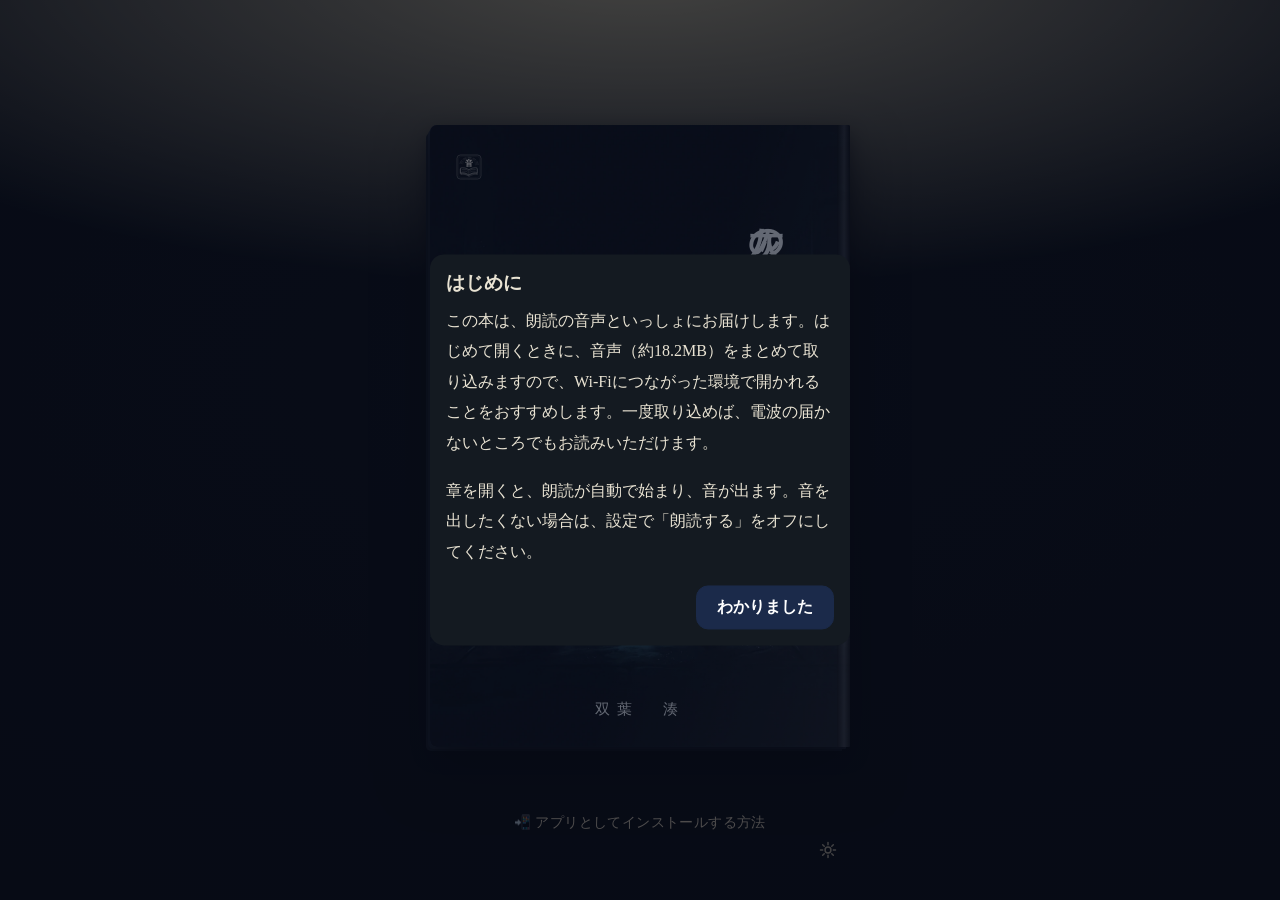
==== index.html @ 76cc3510 "Engine 1.1.64 (app v1.13.75): rotation button fix confirmed on device Co-Authored-By: Claude Sonnet " ====
<!doctype html>
<html lang="ja">
  <head>
    <meta charset="UTF-8" />
    
    <meta name="viewport" content="width=device-width, initial-scale=1, viewport-fit=cover" />
    <meta name="theme-color" content="#17130e" />
    <meta name="app-id" content="stb-order-0007" />
    
    <meta name="description" content="サウンド単行本：朗読つき電子書籍『灰の深淵』（著・双葉 湊）" />
    <meta name="mobile-web-app-capable" content="yes" />
    <meta name="apple-mobile-web-app-capable" content="yes" />
    
    <meta name="apple-mobile-web-app-status-bar-style" content="black" />
    <meta name="apple-mobile-web-app-title" content="灰の深淵" />
    <link rel="icon" type="image/png" href="icons/icon-192.png" />
    <link rel="apple-touch-icon" href="icons/apple-touch-icon.png" />
    <title>灰の深淵 — 双葉 湊</title>
    <script type="module" crossorigin src="./assets/index-9LIZ8XGa.js"></script>
    <link rel="stylesheet" crossorigin href="./assets/index-kbH-_b36.css">
  <link rel="manifest" href="./manifest.webmanifest"></head>
  <body>
    
    <section id="coverView" class="view view-cover">
      
      <div class="cover-gap cover-gap-top" aria-hidden="true"></div>
      <div class="cover-tap" id="coverTap" role="button" tabindex="0" aria-label="本を開く">
        <span class="book-cover">
          
          <img src="book/cover-art.webp" alt="灰の深淵 — 双葉 湊" class="cover-img" />
          <img src="icons/logo-line-white.svg" alt="" class="cover-logo" aria-hidden="true" />
          <span class="cover-vtitle" aria-hidden="true"><span class="vt-line">灰の深淵</span></span>
          <span class="cover-author" aria-hidden="true">双葉　湊</span>
        </span>
      </div>

      
      <div class="cover-below">
        
        <div class="cover-install" id="coverInstallEntry">
          <button id="cover-install-open" type="button" class="cover-install-open">📲 アプリとしてインストールする方法</button>
        </div>
        
        <footer class="cover-foot">
          <button id="coverSettingsBtn" type="button" class="cover-settings-btn" aria-label="設定"><svg viewBox="0 0 24 24" fill="none" stroke="currentColor" stroke-width="1.6" stroke-linecap="round" stroke-linejoin="round" aria-hidden="true"><circle cx="12" cy="12" r="3.2" /><path d="M12 3.8v2.4M12 17.8v2.4M3.8 12h2.4M17.8 12h2.4M6.2 6.2l1.7 1.7M17.8 6.2l-1.7 1.7M6.2 17.8l1.7-1.7M17.8 17.8l-1.7-1.7" /></svg></button>
        </footer>
      </div>
    </section>

    
    <section id="titleView" class="view view-title" hidden>
      <div class="title-sheet">
        <div class="title-text">
          <h1 class="title-name"><span class="vt-line">灰の深淵</span></h1>
          <p class="title-author">双葉 湊</p>
        </div>
        
        <div class="sheet-footer">
          <button id="titlePlayBtn" type="button" class="page-icon-btn" aria-label="再生"><svg viewBox="0 0 24 24" fill="none" stroke="currentColor" stroke-width="1.6" stroke-linecap="round" stroke-linejoin="round" aria-hidden="true"><path d="M4 9.8v4.4c0 .3.2.5.5.5H7l4.5 3.8c.3.3.9.1.9-.3V5.7c0-.4-.6-.6-.9-.3L7 9.3H4.5c-.3 0-.5.2-.5.5z" /><path d="M15.3 9.4a3.8 3.8 0 0 1 0 5.2" /><path d="M17.8 6.9a7.2 7.2 0 0 1 0 10.2" /></svg></button>
          <button id="titleMenuBtn" type="button" class="page-icon-btn" aria-label="設定"><svg viewBox="0 0 24 24" fill="none" stroke="currentColor" stroke-width="1.6" stroke-linecap="round" stroke-linejoin="round" aria-hidden="true"><circle cx="12" cy="12" r="3.2" /><path d="M12 3.8v2.4M12 17.8v2.4M3.8 12h2.4M17.8 12h2.4M6.2 6.2l1.7 1.7M17.8 6.2l-1.7 1.7M6.2 17.8l1.7-1.7M17.8 17.8l-1.7-1.7" /></svg></button>
        </div>
      </div>
    </section>

    
    <section id="gateView" class="view view-gate" hidden>
      <div class="gate-sheet">
        <div class="gate-text">
          <p id="gateNum" class="gate-num"></p>
          
          <h2 class="gate-title"><span id="gateTitle"></span><span id="gateNarrator" class="gate-narrator"></span></h2>
        </div>
        
        <div class="sheet-footer">
          <button id="gatePlayBtn" type="button" class="page-icon-btn" aria-label="再生"><svg viewBox="0 0 24 24" fill="none" stroke="currentColor" stroke-width="1.6" stroke-linecap="round" stroke-linejoin="round" aria-hidden="true"><path d="M4 9.8v4.4c0 .3.2.5.5.5H7l4.5 3.8c.3.3.9.1.9-.3V5.7c0-.4-.6-.6-.9-.3L7 9.3H4.5c-.3 0-.5.2-.5.5z" /><path d="M15.3 9.4a3.8 3.8 0 0 1 0 5.2" /><path d="M17.8 6.9a7.2 7.2 0 0 1 0 10.2" /></svg></button>
          <button id="gateMenuBtn" type="button" class="page-icon-btn" aria-label="設定"><svg viewBox="0 0 24 24" fill="none" stroke="currentColor" stroke-width="1.6" stroke-linecap="round" stroke-linejoin="round" aria-hidden="true"><circle cx="12" cy="12" r="3.2" /><path d="M12 3.8v2.4M12 17.8v2.4M3.8 12h2.4M17.8 12h2.4M6.2 6.2l1.7 1.7M17.8 6.2l-1.7 1.7M6.2 17.8l1.7-1.7M17.8 17.8l-1.7-1.7" /></svg></button>
        </div>
      </div>
    </section>

    
    <section id="tocView" class="view view-toc" hidden>
      <div class="toc-sheet">
        <div class="toc-inner">
          <h2 id="tocHeading" class="toc-heading">目次</h2>
          <ul id="tocList" class="toc-list"></ul>
        </div>
        
        <p id="tocHint" class="toc-hint">タップでその章へ</p>
        
        <div class="sheet-footer">
          <button id="tocPlayBtn" type="button" class="page-icon-btn" aria-label="再生"><svg viewBox="0 0 24 24" fill="none" stroke="currentColor" stroke-width="1.6" stroke-linecap="round" stroke-linejoin="round" aria-hidden="true"><path d="M4 9.8v4.4c0 .3.2.5.5.5H7l4.5 3.8c.3.3.9.1.9-.3V5.7c0-.4-.6-.6-.9-.3L7 9.3H4.5c-.3 0-.5.2-.5.5z" /><path d="M15.3 9.4a3.8 3.8 0 0 1 0 5.2" /><path d="M17.8 6.9a7.2 7.2 0 0 1 0 10.2" /></svg></button>
          <button id="tocMenuBtn" type="button" class="page-icon-btn" aria-label="設定"><svg viewBox="0 0 24 24" fill="none" stroke="currentColor" stroke-width="1.6" stroke-linecap="round" stroke-linejoin="round" aria-hidden="true"><circle cx="12" cy="12" r="3.2" /><path d="M12 3.8v2.4M12 17.8v2.4M3.8 12h2.4M17.8 12h2.4M6.2 6.2l1.7 1.7M17.8 6.2l-1.7 1.7M6.2 17.8l1.7-1.7M17.8 17.8l-1.7-1.7" /></svg></button>
        </div>
        
        <span id="tocPager" class="folio" hidden></span>
      </div>
    </section>

    
    
    <section id="readerView" class="view view-reader" hidden>
      <div id="pageWrap" class="page-wrap">
        <div id="pageEl" class="page">
          
          <div id="pageAnim" class="page-anim" aria-hidden="true"></div>
          
          <div class="page-head"><span id="readerChapterLabel" class="page-head-title"></span></div>
          <article id="pageContent" class="page-content" aria-label="本文"></article>
          
          <div class="page-footer">
            
            <button id="playPauseBtn" type="button" class="page-icon-btn" aria-label="再生"><svg viewBox="0 0 24 24" fill="none" stroke="currentColor" stroke-width="1.6" stroke-linecap="round" stroke-linejoin="round" aria-hidden="true"><path d="M4 9.8v4.4c0 .3.2.5.5.5H7l4.5 3.8c.3.3.9.1.9-.3V5.7c0-.4-.6-.6-.9-.3L7 9.3H4.5c-.3 0-.5.2-.5.5z" /><path d="M15.3 9.4a3.8 3.8 0 0 1 0 5.2" /><path d="M17.8 6.9a7.2 7.2 0 0 1 0 10.2" /></svg></button>
            <button id="menuBtn" type="button" class="page-icon-btn" aria-label="設定"><svg viewBox="0 0 24 24" fill="none" stroke="currentColor" stroke-width="1.6" stroke-linecap="round" stroke-linejoin="round" aria-hidden="true"><circle cx="12" cy="12" r="3.2" /><path d="M12 3.8v2.4M12 17.8v2.4M3.8 12h2.4M17.8 12h2.4M6.2 6.2l1.7 1.7M17.8 6.2l-1.7 1.7M6.2 17.8l1.7-1.7M17.8 17.8l-1.7-1.7" /></svg></button>
          </div>
          
          <span id="pageFolio" class="folio"></span>
          
          <div id="audioError" class="audio-error" hidden>
            <span id="audioErrorText"></span>
            <button id="audioRetryBtn" type="button" class="audio-retry-btn">再試行</button>
          </div>
        </div>

        
        <p id="swipeHint" class="swipe-hint" hidden>タップかスワイプでページをめくります</p>

        
        <div id="endPage" class="end-page" hidden>
          <div class="end-foot">
            
            <img class="end-logo" src="icons/logo-text-vertical.svg" alt="サウンド単行本" />
            <p class="end-colophon">『灰の深淵』　著者：双葉 湊<br />朗読：AI音声（「Charon」／Gemini 3.8 Flash）／音楽：自作曲（ループ再生）／形式：サウンド単行本／2026年11月 電子版</p>
          </div>
          
          <div class="sheet-footer">
            <button id="endPlayBtn" type="button" class="page-icon-btn" aria-label="再生" hidden><svg viewBox="0 0 24 24" fill="none" stroke="currentColor" stroke-width="1.6" stroke-linecap="round" stroke-linejoin="round" aria-hidden="true"><path d="M4 9.8v4.4c0 .3.2.5.5.5H7l4.5 3.8c.3.3.9.1.9-.3V5.7c0-.4-.6-.6-.9-.3L7 9.3H4.5c-.3 0-.5.2-.5.5z" /><path d="M15.3 9.4a3.8 3.8 0 0 1 0 5.2" /><path d="M17.8 6.9a7.2 7.2 0 0 1 0 10.2" /></svg></button>
            <button id="endMenuBtn" type="button" class="page-icon-btn" aria-label="設定"><svg viewBox="0 0 24 24" fill="none" stroke="currentColor" stroke-width="1.6" stroke-linecap="round" stroke-linejoin="round" aria-hidden="true"><circle cx="12" cy="12" r="3.2" /><path d="M12 3.8v2.4M12 17.8v2.4M3.8 12h2.4M17.8 12h2.4M6.2 6.2l1.7 1.7M17.8 6.2l-1.7 1.7M6.2 17.8l1.7-1.7M17.8 17.8l-1.7-1.7" /></svg></button>
          </div>
        </div>
      </div>

      

      
      <div class="read-progress" aria-hidden="true"><span id="readProgressFill"></span></div>
    </section>

    
    <div id="menuModal" class="modal" hidden role="dialog" aria-modal="true" aria-label="設定">
      <div class="modal-backdrop" id="menuBackdrop"></div>
      <div class="modal-panel menu-panel">
        
        <div class="modal-head">
          <h3 id="menuTitle">設定</h3>
          <button id="menuCloseBtn" class="menu-close-btn" aria-label="閉じる"><svg viewBox="0 0 24 24" fill="none" stroke="currentColor" stroke-width="1.6" stroke-linecap="round" aria-hidden="true"><path d="M6 6l12 12M18 6L6 18" /></svg></button>
        </div>

        
        <div class="menu-section">
          <div id="menuGroupMain">
            <label class="menu-row toggle-label" id="rowNarration"><span>朗読する</span><input type="checkbox" id="narrationToggle" checked /></label>
            
            <div class="menu-row menu-row-stack" id="rowSpeed">
              <span>速さ</span>
              <div class="seg speed-choices" id="speedChoices" role="group" aria-label="速さ"></div>
            </div>
            <div class="menu-row menu-row-stack" id="rowFont">
              <span>文字サイズ</span>
              <div class="seg font-choices" role="group" aria-label="文字サイズ">
                <button type="button" id="fontStdBtn" class="seg-btn font-choice" aria-pressed="true">標準</button>
                <button type="button" id="fontLargeBtn" class="seg-btn font-choice" aria-pressed="false">大</button>
              </div>
            </div>
            <label class="menu-row toggle-label" id="rowBgm"><span>BGM</span><input type="checkbox" id="bgmToggle" checked /></label>
          </div>
          <details id="menuMore" class="menu-more">
            <summary id="menuMoreSummary" class="menu-more-sum"><span>詳しい設定</span><svg viewBox="0 0 24 24" fill="none" stroke="currentColor" stroke-width="1.6" stroke-linecap="round" stroke-linejoin="round" aria-hidden="true"><path d="M6 9l6 6 6-6" /></svg></summary>
            <div id="menuGroupMore">
              <label class="menu-row toggle-label" id="rowPageSound"><span>ページめくり音</span><input type="checkbox" id="pageSoundToggle" checked /></label>
              <label class="menu-row toggle-label" id="rowBg"><span>背景イメージ</span><input type="checkbox" id="bgToggle" checked /></label>
              <label class="menu-row toggle-label" id="rowWake"><span>画面を暗くしない</span><input type="checkbox" id="wakeLockToggle" checked /></label>
              <label class="menu-row toggle-label" id="rowHl"><span>読んでいる文を強調</span><input type="checkbox" id="hlToggle" checked /></label>
              <label class="menu-row toggle-label" id="rowBgPlay"><span>画面を消しても再生</span><input type="checkbox" id="bgPlayToggle" checked /></label>
            </div>
          </details>
        </div>

        
        <div class="menu-nav">
          <button id="toCoverFromMenuBtn" type="button" class="menu-nav-btn" hidden><svg viewBox="0 0 24 24" fill="none" stroke="currentColor" stroke-width="1.6" stroke-linecap="round" stroke-linejoin="round" aria-hidden="true"><path d="M6.5 5.5v13" /><path d="M18 6.8v10.4L10 12Z" /></svg><span>初めから読む</span></button>
          <button id="tocFromMenuBtn" type="button" class="menu-nav-btn"><svg viewBox="0 0 24 24" fill="none" stroke="currentColor" stroke-width="1.6" stroke-linecap="round" aria-hidden="true"><path d="M5 7h14M5 12h14M5 17h14" /></svg><span>目次へ</span></button>
        </div>

        
        <div class="menu-foot">
          <button id="install-open" type="button" class="menu-nav-row">📲 アプリとしてインストールする方法</button>
        </div>

        
        <div id="dl-status-row" class="menu-foot" hidden>
          <p id="dl-status-line" class="menu-dl-status"></p>
          <button id="dl-status-repair" type="button" class="menu-nav-row" hidden>📥 音声データを取り込み直す</button>
        </div>

        
        <p id="version-line" class="menu-version">v<span id="version"></span> (<span id="engine-version"></span>)</p>

        
      </div>
    </div>

    
    <dialog id="install-dialog" class="install-dialog" aria-labelledby="install-title">
      <div class="modal-head">
        <h2 id="install-title">ホーム画面に追加して使う</h2>
        <button type="button" class="menu-close-btn" data-close aria-label="閉じる"><svg viewBox="0 0 24 24" fill="none" stroke="currentColor" stroke-width="1.6" stroke-linecap="round" aria-hidden="true"><path d="M6 6l12 12M18 6L6 18" /></svg></button>
      </div>
      <p class="muted">インストールすると、ホーム画面から開けて、オフラインでも使えます。</p>
      <button id="install-now" type="button" class="primary" hidden>今すぐインストール</button>

      <details data-platform="ios">
        <summary>iPhone / iPad</summary>
        <ol>
          <li><strong>Safari</strong> でこのページを開く</li>
          <li>共有ボタン(□から↑が出ているマーク)をタップ</li>
          <li>「<strong>ホーム画面に追加</strong>」を選ぶ</li>
          <li>右上の「追加」をタップ</li>
        </ol>
      </details>
      <details data-platform="android">
        <summary>Android</summary>
        <ol>
          <li><strong>Chrome</strong> でこのページを開く</li>
          <li>右上のメニュー(⋮)をタップ</li>
          <li>「<strong>アプリをインストール</strong>」または「ホーム画面に追加」を選ぶ</li>
          <li>「インストール」をタップ</li>
        </ol>
      </details>
      <details data-platform="pc">
        <summary>パソコン(Chrome / Edge)</summary>
        <ol>
          <li>アドレスバーの右端にあるインストールのマークをクリック</li>
          <li>「<strong>インストール</strong>」を選ぶ</li>
        </ol>
      </details>

    </dialog>

    
    <div id="dlNotice" class="modal" hidden role="dialog" aria-modal="true" aria-labelledby="dlNoticeTitle">
      <div class="modal-backdrop"></div>
      <div class="modal-panel dl-notice-panel">
        <div class="modal-head">
          <h3 id="dlNoticeTitle">はじめに</h3>
        </div>
        <p id="dlNoticeBody" class="dl-notice-body"></p>
        <p id="dlNoticeSound" class="dl-notice-body"></p>
        <div class="dl-notice-actions">
          <button id="dlNoticeClose" type="button" class="primary">わかりました</button>
        </div>
      </div>
    </div>

    
    <div id="debug-panel" class="debug-panel" hidden></div>

    
    <div id="update-banner" class="banner" role="status" hidden>
      <span>更新があります</span>
      <div class="banner__actions">
        <button id="update-later" type="button">あとで</button>
        <button id="update-button" type="button" class="primary">更新</button>
      </div>
    </div>

    
    <div id="cache-banner" class="banner" role="status" hidden>
      <span><span id="cache-banner-text">音声データの取り込みが完了していません</span><small id="cache-banner-note"></small></span>
      <div class="banner__actions">
        <button id="cache-later" type="button">あとで</button>
        <button id="cache-repair" type="button" class="primary">取り込み直す</button>
      </div>
    </div>

    
    <div id="boot-error" class="banner boot-error" hidden>
      <span>うまく読み込めませんでした。<small>記録は消えません</small></span>
      <button id="boot-repair" type="button" class="primary">なおす</button>
    </div>

    <audio id="audioEl" preload="metadata"></audio>
    
    <audio id="gateAudio" preload="auto"></audio>
    
    <audio id="closingAudio" preload="auto"></audio>
    <script src="boot.js"></script>
  </body>
</html>
---- assets/index-kbH-_b36.css ----
:root{--top-gap:24px;--safe-top:calc(env(safe-area-inset-top) + var(--top-gap));--band-lift:10px;--folio-strip:30px;--band-body-w:.35;--frame-mt:max(14px, calc(env(safe-area-inset-top) + 8px));--frame-mb:max(18px, calc(env(safe-area-inset-bottom) + 8px));--frame-ml:max(14px, calc(env(safe-area-inset-left) + 2px));--frame-mr:max(14px, calc(env(safe-area-inset-right) + 2px));--font-scale:1;--lightningcss-light: ;--lightningcss-dark:initial;color-scheme:dark only;--bg:#17130e;--surface:#fdfaf0;--text:#262019;--muted:#6a6252;--border:#d8cfb4;--primary:#1b2a4a;--primary-text:#fff;--debug:#d29922;--debug-text:#1f2328;--ui-on:#7a7466;--ui-on-text:#f7f2e7;--ui-on-press:#6b6455;--ui-off:#e6dcc4;--ui-soft:#f4efe3;--ui-seg-text:#7d7262;--ui-shadow:#3c321e2e;--ui-line:#d6ccb4;--ui-press:#7a74661a;--navy:#1b2a4a;--navy2:#24365e;--gold:#c9b87a;--paper:#fdfaf0;--paper-hi:#fffdf6;--paper-lo:#f7f0da;--ink:#262019;--ink-strong:#1b2a4a;--ink-soft:#6a6252;--ink-accent:#8a6d2f;--folio:#9a8a64;--head-note:#8d7c55;--sep:#a08c5a;--narr-sub:#8a7c5f;--colophon:#7d7260;--toc-ink:#2e2a24;--rt:#555;--tex-rgb:120, 100, 60;--gutter-rgb:101, 84, 52;--edge-a:#e7dec6;--edge-b:#d9cfb0;--edge-1:#eae1c9;--edge-2:#f3edda;--edge-3:#e0d5b8;--hl-bg:#a3823e21;--hl-ink:#17130c;--icon-line:#9280544d;--icon-ink:#927c4e9e;--icon-shadow:#5a4a281a;--icon-inset:#ffffff40;--icon-press:#7864371a;--hairline:#65543424;--focus-ring:#8a6d2f99;--row-press:#a3823e14;--toc-press:#a0803c1f;--hint-ink:#7a6a4a8c;--panel:#fff;--panel-link:#1b2a4a;--seg-on:#fff;--err-bg:#fdf0f0;--err-line:#e8bcbc;--err-ink:#a33;--err-btn-bg:#fff;--err-btn-line:#d99;--hint-pill-bg:#f7f2e7f0;--hint-pill-ink:#1e2d52;--hint-pill-line:#1e2d5233;--desk:#17130e;--desk2:#2a2115;--indigo:#0a1220;--indigo2:#1e2d52;--desk-text:#c9bda0;--theme:#1e2d52;--cover-title:#f7f2e7;--cover-author:#f7f2e7;--serif:"Hiragino Mincho ProN", "Hiragino Mincho Pro", "Yu Mincho", "YuMincho", "Noto Serif JP", "MS PMincho", serif}[data-paper-scheme=dark]{--paper-hi:#171e28;--paper:#12181f;--paper-lo:#0c1117;--ink:#e9e3d3;--ink-strong:#ece7da;--ink-soft:#a79f8f;--ink-accent:#b3a06a;--folio:#7d8698;--head-note:#8b96a6;--sep:#77808e;--narr-sub:#98a0ac;--colophon:#9c968a;--toc-ink:#e9e3d3;--rt:#9aa1ab;--tex-rgb:190, 200, 215;--gutter-rgb:0, 0, 0;--edge-a:#1d242f;--edge-b:#131920;--edge-1:#202833;--edge-2:#262f3c;--edge-3:#171e27;--hl-bg:#c9b87a33;--hl-ink:#f7f2e7;--icon-line:#cdd4e04d;--icon-ink:#d6dbe5a8;--icon-shadow:#00000040;--icon-inset:#ffffff1f;--icon-press:#ffffff14;--hairline:#e9e3d324;--focus-ring:#c9b87aa6;--row-press:#e9e3d30f;--toc-press:#e9e3d31a;--hint-ink:#c6ccd673;--panel:#141a21;--panel-link:#9db4dd;--seg-on:#232b36;--err-bg:#2a1518;--err-line:#6e3438;--err-ink:#f0b9bc;--err-btn-bg:#1d1113;--err-btn-line:#8a4a4e;--hint-pill-bg:#0d1219f0;--hint-pill-ink:#e9e3d3;--hint-pill-line:#e9e3d340;--surface:#171e28;--text:#e9e3d3;--muted:#a39c8d;--border:#39424f;--ui-soft:#1d242e;--ui-seg-text:#a9b0bc;--ui-shadow:#00000073;--ui-line:#39424f;--ui-press:#e9e3d314;--ui-off:#2a323e}*{box-sizing:border-box;-webkit-tap-highlight-color:transparent}[hidden]{display:none!important}html{touch-action:manipulation;overscroll-behavior:none;height:100%}body{background:var(--desk);color:var(--ink);font-family:var(--serif);-webkit-text-size-adjust:100%;overscroll-behavior:none;width:100%;height:100%;margin:0;padding:0;position:fixed;inset:0;overflow:hidden}.muted{color:var(--muted)}.version{text-align:center;color:var(--desk-text);font-size:.8rem}.load-error{color:#fff;text-align:center;padding:20px}button{font:inherit;color:inherit;border:1px solid var(--border);background:var(--surface);cursor:pointer;border-radius:12px;min-width:44px;min-height:44px;margin:0;padding:8px 20px}button.primary{background:var(--primary);border-color:var(--primary);color:var(--primary-text);font-weight:700}button.link{color:var(--gold);background:0 0;border:0;margin:12px auto 0;text-decoration:underline;display:block}.banner{left:16px;right:16px;bottom:max(16px, env(safe-area-inset-bottom));background:var(--surface);max-width:448px;color:var(--text);border:1px solid var(--border);z-index:60;pointer-events:auto;touch-action:manipulation;border-radius:14px;justify-content:space-between;align-items:center;gap:12px;margin:0 auto;padding:8px 8px 8px 16px;display:flex;position:fixed;box-shadow:0 6px 20px #0003}.banner__actions{flex-shrink:0;gap:8px;display:flex}@media (width<=480px){.banner{flex-direction:column;align-items:stretch;gap:8px;padding:12px 12px 12px 16px}.banner__actions{justify-content:flex-end}}.boot-error small,#cache-banner-note{color:var(--muted);display:block}.install-dialog{overscroll-behavior:contain;background:var(--panel);width:min(448px,100vw - 32px);max-height:calc(100dvh - 32px);color:var(--text);border:none;border-radius:14px;padding:16px;overflow-y:auto}.install-dialog::backdrop{background:#0a102099}.install-dialog h2{margin:0 0 4px;font-size:1.1rem}.install-dialog details{border:1px solid var(--border);border-radius:12px;margin:8px 0;padding:4px 12px}.install-dialog summary{cursor:pointer;align-items:center;min-height:44px;font-weight:700;display:flex}.install-dialog ol{margin:0 0 8px;padding-left:1.4em}.install-dialog button.primary{width:100%;margin:8px 0 0;display:block}.debug-panel{left:max(8px, env(safe-area-inset-left));top:calc(var(--safe-top) + 4px);z-index:40;pointer-events:none;background:var(--surface);border:2px solid var(--debug);border-radius:10px;flex-wrap:wrap;align-items:center;gap:6px;padding:4px 6px;display:flex;position:fixed}.debug-panel__title{color:var(--debug);letter-spacing:.08em;font-size:.7rem;font-weight:700}.debug-panel__button{pointer-events:auto;background:var(--debug);border-color:var(--debug);min-width:44px;min-height:44px;color:var(--debug-text);padding:0 8px}.debug-panel__info{white-space:pre-line;font-variant-numeric:tabular-nums;color:var(--debug);flex:0 0 100%;font-size:.68rem;line-height:1.55}@media (prefers-reduced-motion:reduce){*{transition:none!important;animation:none!important}}.btn{color:#1b2a4a;background:#fff;border:1px solid #8a94a8;border-radius:999px;padding:.55em 1.1em;font-size:.95rem;line-height:1}.btn:active{transform:scale(.98)}.btn-primary{background:var(--navy);color:#fff;border-color:var(--navy)}.btn-ghost{color:#e8e2d0;background:0 0;border-color:#e8e2d0}.btn-small{padding:.4em .85em;font-size:.85rem}.btn-play{border-radius:999px;min-width:9em;padding:.7em 1.4em;font-size:1.05rem}.view-cover{--book-w:min(88vw, 420px, calc(67.55dvh - 174px));--cover-pb:max(28px, calc(env(safe-area-inset-bottom) + 16px));touch-action:pan-y pinch-zoom;height:var(--app-h,100dvh);padding:0 max(16px, env(safe-area-inset-right)) var(--cover-pb) max(16px, env(safe-area-inset-left));background-color:var(--indigo);background-image:radial-gradient(ellipse 120% 58% at 50% -4%, color-mix(in srgb, var(--theme) 40%, #ffedb8 60%), transparent 62%), radial-gradient(ellipse 150% 110% at 50% 42%, color-mix(in srgb, var(--theme) 68%, #000 32%) 0%, color-mix(in srgb, var(--theme) 30%, #000 70%) 80%), radial-gradient(ellipse 125% 100% at 50% 46%, transparent 56%, #0000007a 100%);flex-direction:column;align-items:center;display:flex;position:relative}.cover-gap{flex:1 1 0}.cover-gap-top{min-height:max(20px, var(--safe-top))}.cover-below{flex:1 1 0;align-self:stretch;position:relative}.cover-foot{width:var(--book-w);pointer-events:none;flex-direction:column;padding-top:13px;display:flex;position:absolute;bottom:0;left:50%;transform:translate(-50%)}.cover-tap{text-align:inherit;cursor:pointer;background:0 0;border:none;padding:0;line-height:1.5}.cover-tap:active .book-cover{transform:scale(.995)}.book-cover{width:var(--book-w);aspect-ratio:127/188;background:#10182b;display:block;position:relative;overflow:hidden;container-type:inline-size}body.bound-right .book-cover{box-shadow:0 26px 52px #0000009e, 0 8px 18px #00000073, inset 0 0 0 1px #ffffff12, -3px 3px 0 -1px var(--edge-a), -6px 6px 0 -2px var(--edge-b);border-radius:7px 2px 2px 7px}body.bound-left .book-cover{box-shadow:0 26px 52px #0000009e, 0 8px 18px #00000073, inset 0 0 0 1px #ffffff12, 3px 3px 0 -1px var(--edge-a), 6px 6px 0 -2px var(--edge-b);border-radius:2px 7px 7px 2px}.book-cover:before{content:"";z-index:2;width:13px;position:absolute;top:0;bottom:0}body.bound-right .book-cover:before{background:linear-gradient(270deg,#0009,#ffffff1f 45%,#0006);right:0}body.bound-left .book-cover:before{background:linear-gradient(90deg,#0009,#ffffff1f 45%,#0006);left:0}.book-cover:after{content:"";z-index:2;pointer-events:none;background:linear-gradient(105deg,#0000 55%,#ffffff0f);position:absolute;inset:0}.cover-img{object-fit:cover;width:100%;height:100%;display:block}.cover-logo{z-index:3;width:7.1%;height:auto;display:block;position:absolute;top:4.3%}body.bound-right .cover-logo{left:5.8%}body.bound-left .cover-logo{right:5.8%}.cover-vtitle{z-index:3;letter-spacing:.14em;color:var(--cover-title);white-space:nowrap;font-size:8.4cqw;font-weight:700;line-height:1.5;position:absolute;top:12%}body.dir-vertical .cover-vtitle{writing-mode:vertical-rl;-webkit-writing-mode:vertical-rl}body.bound-right .cover-vtitle{right:14%}body.bound-left .cover-vtitle{left:14%}.cover-author{z-index:3;letter-spacing:.5em;color:var(--cover-author);white-space:nowrap;margin-right:-.5em;font-size:3.6cqw;position:absolute;bottom:4.2%;left:50%;transform:translate(-50%)}.cover-vtitle .vt-line,.title-name .vt-line{display:block}.view-gate{height:var(--app-h,100dvh);background:radial-gradient(ellipse at 50% 30%, var(--desk2), var(--desk) 75%);cursor:pointer;padding:var(--frame-mt) var(--frame-mr) var(--frame-mb) var(--frame-ml);touch-action:pan-y pinch-zoom;justify-content:center;align-items:stretch;display:flex}.view-gate.gate-dragging,.view-gate.gate-dragging .gate-sheet{-webkit-user-select:none;user-select:none}.gate-sheet{background:linear-gradient(160deg, var(--paper-hi), var(--paper) 55%, var(--paper-lo));flex:1;min-width:0;position:relative;overflow:hidden}body.bound-right .gate-sheet{box-shadow:0 16px 40px #0000008c, -3px 3px 0 -1px var(--edge-a), -6px 6px 0 -2px var(--edge-b);border-radius:6px 2px 2px 6px}body.bound-left .gate-sheet{box-shadow:0 16px 40px #0000008c, 3px 3px 0 -1px var(--edge-a), 6px 6px 0 -2px var(--edge-b);border-radius:2px 6px 6px 2px}.gate-sheet:after{content:"";pointer-events:none;width:36px;position:absolute;top:0;bottom:0}body.bound-right .gate-sheet:after{background:linear-gradient(to left, rgba(var(--gutter-rgb), .26), rgba(var(--gutter-rgb), .08) 55%, transparent);right:0}body.bound-left .gate-sheet:after{background:linear-gradient(to right, rgba(var(--gutter-rgb), .26), rgba(var(--gutter-rgb), .08) 55%, transparent);left:0}.gate-text{position:absolute;top:11%;bottom:16%;left:50%;transform:translate(-50%)}body.dir-vertical .gate-text{writing-mode:vertical-rl;-webkit-writing-mode:vertical-rl}.gate-num{letter-spacing:.32em;color:var(--ink-accent);margin:0;padding-top:.15em;font-size:.98rem}.gate-title{letter-spacing:.1em;color:var(--ink-strong);margin:0 1.1em;font-size:2rem;font-weight:600}body.dir-vertical .gate-num{position:absolute;top:0;left:100%}.gate-narrator{color:var(--ink-soft);letter-spacing:.12em;margin-inline-start:1.4em;font-size:.98rem;font-weight:400}.gate-narrator:empty{display:none}.view-title{height:var(--app-h,100dvh);background:radial-gradient(ellipse at 50% 30%, var(--desk2), var(--desk) 75%);cursor:pointer;padding:var(--frame-mt) var(--frame-mr) var(--frame-mb) var(--frame-ml);touch-action:pan-y pinch-zoom;justify-content:center;align-items:stretch;display:flex}.view-title.title-dragging,.view-title.title-dragging .title-sheet{-webkit-user-select:none;user-select:none}.title-sheet{box-sizing:border-box;background:linear-gradient(160deg, var(--paper-hi), var(--paper) 55%, var(--paper-lo));flex:1;justify-content:center;align-items:center;min-width:0;padding:8% 0 14%;display:flex;position:relative;overflow:hidden}body.bound-right .title-sheet{box-shadow:0 16px 40px #0000008c, -3px 3px 0 -1px var(--edge-a), -6px 6px 0 -2px var(--edge-b);border-radius:6px 2px 2px 6px}body.bound-left .title-sheet{box-shadow:0 16px 40px #0000008c, 3px 3px 0 -1px var(--edge-a), 6px 6px 0 -2px var(--edge-b);border-radius:2px 6px 6px 2px}.title-sheet:after{content:"";pointer-events:none;width:36px;position:absolute;top:0;bottom:0}body.bound-right .title-sheet:after{background:linear-gradient(to left, rgba(var(--gutter-rgb), .26), rgba(var(--gutter-rgb), .08) 55%, transparent);right:0}body.bound-left .title-sheet:after{background:linear-gradient(to right, rgba(var(--gutter-rgb), .26), rgba(var(--gutter-rgb), .08) 55%, transparent);left:0}.title-text{max-height:100%;position:relative;transform:translateY(-4%)}body.dir-vertical .title-text{writing-mode:vertical-rl;-webkit-writing-mode:vertical-rl}.title-name{letter-spacing:.12em;color:var(--ink-strong);margin:0;font-size:2.1rem;font-weight:600}.title-author{letter-spacing:.2em;color:var(--ink-soft);text-align:end;margin:0;font-size:1rem;font-weight:400}body.dir-vertical .title-author{position:absolute;bottom:0;right:100%}body.dir-horizontal .title-text{text-align:center}body.dir-horizontal .title-author{text-align:center;margin-top:1.4em}.view-reader{height:var(--app-h,100dvh);background:radial-gradient(ellipse at 50% 20%, var(--desk2), var(--desk) 78%);flex-direction:column;display:flex;position:relative}.toggle-label{white-space:nowrap;align-items:center;gap:4px;min-height:44px;font-size:.85rem;display:flex}.page-head{z-index:2;pointer-events:none;justify-content:center;align-items:baseline;gap:1em;display:flex;position:absolute;top:7px;left:44px;right:44px}.page-head-title{letter-spacing:.14em;color:var(--head-note);white-space:nowrap;text-overflow:ellipsis;font-size:.72rem;overflow:hidden}.read-progress{left:env(safe-area-inset-left);right:env(safe-area-inset-right);bottom:max(4px, env(safe-area-inset-bottom));z-index:9;background:#c9b87a2e;height:3px;display:flex;position:absolute}body.dir-vertical .read-progress{justify-content:flex-end}body.dir-horizontal .read-progress{justify-content:flex-start}.read-progress span{background:var(--gold);width:0;height:100%;transition:width .3s;display:block}.page-wrap{min-height:0;margin:var(--frame-mt) var(--frame-mr) var(--frame-mb) var(--frame-ml);--folio-band:44px;touch-action:pan-y pinch-zoom;flex:1;position:relative}.page{background-image:repeating-linear-gradient(0deg, rgba(var(--tex-rgb), .014) 0 3px, transparent 3px 6px), linear-gradient(155deg, var(--paper-hi), var(--paper) 55%, var(--paper-lo));position:absolute;inset:0;overflow:hidden;container-type:inline-size}.page:before{content:"";background-image:var(--chapter-bg-bottom,none);pointer-events:none;background-position:bottom;background-repeat:no-repeat;background-size:100%;position:absolute;inset:0}body.bg-off .page:before{display:none}body.bound-right .page{box-shadow:0 12px 28px #00000080, -2px 2px 0 0 var(--edge-1), -4px 4px 0 0 var(--edge-2), -6px 6px 0 0 var(--edge-3);border-radius:6px 2px 2px 6px}body.bound-left .page{box-shadow:0 12px 28px #00000080, 2px 2px 0 0 var(--edge-1), 4px 4px 0 0 var(--edge-2), 6px 6px 0 0 var(--edge-3);border-radius:2px 6px 6px 2px}.page:after{content:"";z-index:1;pointer-events:none;width:38px;position:absolute;top:0;bottom:0}body.bound-right .page:after{background:linear-gradient(to left, rgba(var(--gutter-rgb), .3), rgba(var(--gutter-rgb), .1) 55%, transparent);right:0}body.bound-left .page:after{background:linear-gradient(to right, rgba(var(--gutter-rgb), .3), rgba(var(--gutter-rgb), .1) 55%, transparent);left:0}.page-anim{top:0;left:0;right:0;bottom:var(--folio-band,44px);z-index:0;pointer-events:none;position:absolute;overflow:hidden}body.bg-off .page-anim{display:none}@media (prefers-reduced-motion:reduce){.page-anim{display:none}}.anim-rain{width:2px;height:38px;animation:animRain var(--d,3.2s) linear var(--dl,0s) infinite;background:linear-gradient(#6b5a3300,#6b5a334d,#6b5a3300);border-radius:2px;position:absolute;top:-56px}.anim-rain.dim{animation-name:animRainDim}@keyframes animRain{0%{opacity:0;transform:translateY(-12px)rotate(14deg)}10%{opacity:.42}86%{opacity:.42}to{opacity:0;transform:translate(-6dvh,114dvh)rotate(14deg)}}@keyframes animRainDim{0%{opacity:0;transform:translateY(-12px)rotate(14deg)}10%{opacity:.17}86%{opacity:.17}to{opacity:0;transform:translate(-6dvh,114dvh)rotate(14deg)}}.anim-rain.top{animation-name:animRainTop}@keyframes animRainTop{0%{opacity:0;transform:translateY(-12px)rotate(14deg)}12%{opacity:.3}78%{opacity:.3}to{opacity:0;transform:translate(-2.2dvh,34dvh)rotate(14deg)}}.anim-mote{width:4px;height:4px;animation:animMote var(--d,16s) ease-in-out var(--dl,0s) infinite alternate;background:#967c4261;border-radius:50%;position:absolute}@keyframes animMote{0%{opacity:.1;transform:translate(0)}to{transform:translate(var(--dx,6px), var(--dy,-10px));opacity:.28}}.anim-glint{width:5px;height:5px;animation:animGlint var(--d,8s) ease-in-out var(--dl,0s) infinite;background:#beaa696b;border-radius:50%;position:absolute}@keyframes animGlint{0%,to{opacity:.04;transform:scale(.7)}50%{opacity:.3;transform:scale(1.1)}}.anim-glow{animation:animGlow var(--d,14s) ease-in-out var(--dl,0s) infinite alternate;background:radial-gradient(#dec47838,#dec47800 68%);border-radius:50%;position:absolute}.anim-glow.sunset{background:radial-gradient(#e2a45c45,#e2a45c00 68%)}@keyframes animGlow{0%{opacity:.3;transform:scale(1)}to{opacity:.5;transform:scale(1.05)}}.anim-sway{transform-origin:50% 0;background:#fffdf62e;border:1.5px solid #6b5a3333;border-radius:2px;width:15px;height:19px;animation:10s ease-in-out infinite alternate animSway;position:absolute}@keyframes animSway{0%{transform:rotate(-1.1deg)}to{transform:rotate(.8deg)}}.anim-band{background:linear-gradient(100deg,#c9b87a00 22%,#c9b87a14 48%,#c9b87a21 55%,#c9b87a00 80%);width:136%;height:36%;animation:17s ease-in-out infinite alternate animBand;position:absolute;left:-18%}@keyframes animBand{0%{opacity:.5;transform:rotate(-7deg)translate(-8px)}to{opacity:.72;transform:rotate(-7deg)translate(9px)}}.anim-cloud{height:9%;animation:animCloud var(--d,46s) ease-in-out var(--dl,0s) infinite alternate;background:radial-gradient(#fffef894,#fffef800 70%);border-radius:50%;position:absolute}@keyframes animCloud{0%{transform:translate(-10px)}to{transform:translate(20px)}}body.font-large{--font-scale:1.2}.page-content{z-index:0;inset:0 0 15%;bottom:max(15%, calc(var(--band-body-w) * 100cqw));font-size:calc(1.12rem * var(--font-scale));letter-spacing:.04em;color:var(--ink);line-height:2.1;position:absolute;overflow:hidden}body.dir-vertical .page-content{writing-mode:vertical-rl;-webkit-writing-mode:vertical-rl}body.dir-horizontal .page-content{writing-mode:horizontal-tb;-webkit-writing-mode:horizontal-tb}body.bound-right .page-content{padding:46px 42px 10px 30px}body.bound-left .page-content{padding:46px 30px 10px 42px}body.dir-vertical .page-content p{text-indent:1em;margin:0 0 0 1.4em}body.dir-horizontal .page-content p{text-indent:1em;margin:0 0 1em}.page-content p.cont{text-indent:0}.page-content p.sep{text-align:center;text-indent:0;color:var(--sep)}.page-content ruby rt{color:var(--rt);font-size:.52em}@media (width>=700px){.page-content{font-size:calc(1.18rem * var(--font-scale))}}.page-content.measurer{visibility:hidden;pointer-events:none;z-index:-1;position:fixed;top:0;left:0;transform:translate(-110%)}body.bg-off .page-content{bottom:var(--folio-strip)}@media (orientation:landscape) and (height<=500px){:root{--frame-mt:max(6px, calc(env(safe-area-inset-top) + 4px));--frame-mb:max(8px, calc(env(safe-area-inset-bottom) + 4px));--frame-ml:max(8px, calc(env(safe-area-inset-left) + 2px));--frame-mr:max(8px, calc(env(safe-area-inset-right) + 2px))}.page-content{bottom:var(--folio-strip)}body.bound-right .page-content,body.bound-left .page-content{padding-top:32px}}body.bound-right .page.turn-next{animation:.18s ease-out turnFromLeft}body.bound-right .page.turn-prev,body.bound-left .page.turn-next{animation:.18s ease-out turnFromRight}body.bound-left .page.turn-prev{animation:.18s ease-out turnFromLeft}@keyframes turnFromLeft{0%{opacity:.35;transform:translate(-16px)}}@keyframes turnFromRight{0%{opacity:.35;transform:translate(16px)}}.page-footer{left:0;right:0;bottom:var(--band-lift);height:var(--folio-band,44px);z-index:2;pointer-events:none;justify-content:space-between;align-items:center;padding:0 12px;display:flex;position:absolute}.page>.folio{height:var(--folio-strip);z-index:2;pointer-events:none;writing-mode:horizontal-tb;justify-content:center;align-items:center;display:flex;position:absolute;bottom:0;left:0;right:0}.page-footer .btn{pointer-events:auto}body.bound-left .page-footer{flex-direction:row-reverse}.folio{letter-spacing:.32em;color:var(--folio);text-shadow:0 0 3px var(--paper), 0 0 3px var(--paper), 0 0 6px var(--paper-hi);font-size:.78rem;font-weight:600}.page-icon-btn{pointer-events:auto;cursor:pointer;border:1px solid var(--icon-line);width:44px;min-width:44px;height:44px;color:var(--icon-ink);box-shadow:0 1px 2px var(--icon-shadow), inset 0 0 0 1px var(--icon-inset);background:0 0;border-radius:999px;justify-content:center;align-items:center;padding:0;display:inline-flex}.page-icon-btn svg{width:19px;height:19px;display:block}.page-icon-btn:active{background:var(--icon-press);transform:scale(.96)}.sheet-footer{left:0;right:0;bottom:var(--band-lift);height:var(--folio-band,44px);z-index:2;pointer-events:none;writing-mode:horizontal-tb;position:absolute}.sheet-footer .page-icon-btn{pointer-events:auto;position:absolute;bottom:0}#gatePlayBtn,#tocPlayBtn,#endPlayBtn,#titlePlayBtn{left:12px}#gateMenuBtn,#tocMenuBtn,#endMenuBtn,#titleMenuBtn{right:12px}body.bound-left #gatePlayBtn,body.bound-left #tocPlayBtn,body.bound-left #endPlayBtn,body.bound-left #titlePlayBtn{left:auto;right:12px}body.bound-left #gateMenuBtn,body.bound-left #tocMenuBtn,body.bound-left #endMenuBtn,body.bound-left #titleMenuBtn{left:12px;right:auto}.page-footer .page-icon-btn{position:absolute;bottom:0}#playPauseBtn{left:12px}#menuBtn{right:12px}body.bound-left #playPauseBtn{left:auto;right:12px}body.bound-left #menuBtn{left:12px;right:auto}.page.dragging{-webkit-user-select:none;user-select:none;transition:none!important}.page.dragging .page-content{-webkit-user-select:none;user-select:none}body.dir-vertical .page-content p.story-end,body.dir-horizontal .page-content p.story-end{text-indent:0;text-align:center;letter-spacing:.35em;color:var(--ink-soft);font-size:.92em}.unit.now{background:var(--hl-bg);color:var(--hl-ink);border-radius:3px}body.hl-off .unit.now{color:inherit;background:0 0}.seg-tag{display:none}body.debug-on .unit.seg-a{background:#588cd624;border-radius:3px}body.debug-on .unit.seg-b{background:#e89e4a29;border-radius:3px}body.debug-on:not(.hl-off) .unit.now{background:var(--hl-bg);color:var(--hl-ink)}body.debug-on .unit.seg-first{position:relative}body.debug-on .seg-tag{z-index:3;color:#fff;letter-spacing:.04em;white-space:nowrap;pointer-events:none;writing-mode:horizontal-tb;background:#37415c;border-radius:999px;padding:2px 6px;font-family:sans-serif;font-size:10px;font-weight:700;line-height:1.25;display:block;position:absolute;inset-block-start:-.3em;inset-inline-start:-.95em}.end-page{z-index:11;touch-action:pan-y pinch-zoom;background-image:repeating-linear-gradient(0deg, rgba(var(--tex-rgb), .014) 0 3px, transparent 3px 6px), linear-gradient(155deg, var(--paper-hi), var(--paper) 55%, var(--paper-lo));position:absolute;inset:0}.end-foot{padding:0 30px calc(var(--band-lift) + var(--folio-band,44px) + 8px);flex-direction:column;align-items:center;gap:14px;display:flex;position:absolute;bottom:0;left:0;right:0}.end-colophon{letter-spacing:.06em;color:var(--colophon);text-align:center;margin:0;font-size:.72rem;line-height:1.9}.end-logo{width:128px;height:auto}.audio-error{left:12px;right:12px;bottom:calc(var(--folio-band,44px) + 8px);z-index:6;color:var(--err-ink);background:var(--err-bg);border:1px solid var(--err-line);text-align:center;border-radius:8px;margin:0;padding:8px 10px;font-size:.85rem;position:absolute}.audio-retry-btn{min-height:44px;font:inherit;color:var(--err-ink);background:var(--err-btn-bg);border:1px solid var(--err-btn-line);cursor:pointer;border-radius:999px;margin:6px auto 0;padding:6px 22px;display:block}.swipe-hint{left:50%;bottom:calc(var(--folio-band,44px) + 14px);z-index:7;letter-spacing:.04em;white-space:nowrap;color:var(--hint-pill-ink);background:var(--hint-pill-bg);border:1px solid var(--hint-pill-line);pointer-events:none;border-radius:999px;margin:0;padding:6px 14px;font-size:.82rem;position:absolute;transform:translate(-50%)}.modal{z-index:20;position:fixed;inset:0}.modal-backdrop{background:#0a102099;position:absolute;inset:0}.modal-panel{overscroll-behavior:contain;background:var(--panel);width:min(92vw,480px);max-height:82dvh;color:var(--text);border-radius:14px;padding:16px;position:absolute;top:50%;left:50%;overflow:auto;transform:translate(-50%,-50%)}.modal-head{justify-content:space-between;align-items:center;display:flex}.modal-head h3{margin:0}.dl-notice-panel{width:min(92vw,420px)}.dl-notice-body{margin:10px 0 18px;line-height:1.9}.dl-notice-actions{justify-content:flex-end;display:flex}.view-toc{height:var(--app-h,100dvh);background:radial-gradient(ellipse at 50% 30%, var(--desk2), var(--desk) 75%);padding:var(--frame-mt) var(--frame-mr) var(--frame-mb) var(--frame-ml);touch-action:pan-y pinch-zoom;justify-content:center;align-items:stretch;display:flex}.view-toc.toc-dragging,.view-toc.toc-dragging .toc-sheet{-webkit-user-select:none;user-select:none}.toc-sheet{background:linear-gradient(160deg, var(--paper-hi), var(--paper) 55%, var(--paper-lo));writing-mode:vertical-rl;-webkit-writing-mode:vertical-rl;min-width:0;padding:calc((100dvh - var(--frame-mt) - var(--frame-mb)) * .11 + .15em) 30px 34px;--toc-top:29px;--toc-item-h:232px;flex-direction:column;flex:1;justify-content:center;display:flex;position:relative;overflow:hidden}.toc-inner{min-width:0;height:100%}body.bound-right .toc-sheet{box-shadow:0 16px 40px #0000008c, -3px 3px 0 -1px var(--edge-a), -6px 6px 0 -2px var(--edge-b);border-radius:6px 2px 2px 6px}body.bound-left .toc-sheet{box-shadow:0 16px 40px #0000008c, 3px 3px 0 -1px var(--edge-a), 6px 6px 0 -2px var(--edge-b);border-radius:2px 6px 6px 2px}.toc-heading{letter-spacing:.35em;color:var(--ink-strong);box-sizing:border-box;flex-direction:row;justify-content:flex-start;height:100%;margin:0;padding-top:0;font-size:1.45rem;font-weight:600;display:flex}.toc-list{margin:0;margin-block-start:2.8em;padding:0;list-style:none}.toc-inner.no-head .toc-list{margin-block-start:0}.toc-list li{box-sizing:border-box;padding-top:var(--toc-top);flex-direction:row;justify-content:flex-start;align-items:flex-start;display:flex}.toc-list li+li{margin-block-start:2em}.toc-item{text-align:start;cursor:pointer;color:var(--toc-ink);font:inherit;height:var(--toc-item-h,auto);box-sizing:border-box;background:0 0;border:none;border-radius:8px;padding:10px 9px;position:relative}.toc-item .toc-num{color:var(--ink-accent);letter-spacing:.15em;font-size:.85rem}.toc-item .toc-title{margin-inline-start:.55em;font-size:1.08rem}.toc-item .toc-narr{color:var(--narr-sub);letter-spacing:.08em;margin-inline-start:.9em;font-size:.82rem}.toc-item:active{background:var(--toc-press)}.toc-hint{left:0;right:0;bottom:calc(var(--band-lift) + var(--folio-band,44px) + 6px);z-index:2;text-align:center;writing-mode:horizontal-tb;letter-spacing:.1em;color:var(--hint-ink);pointer-events:none;margin:0;font-size:.72rem;position:absolute}.toc-sheet>.folio{height:var(--folio-strip);z-index:2;pointer-events:none;writing-mode:horizontal-tb;justify-content:center;align-items:center;display:flex;position:absolute;bottom:0;left:0;right:0}.toc-sheet>.folio[hidden]{display:none}.toc-measurer{visibility:hidden;pointer-events:none;z-index:-1;writing-mode:vertical-rl;-webkit-writing-mode:vertical-rl;position:fixed;top:0;left:0;transform:translate(-110%)}.toc-measurer .toc-inner{height:100%}.menu-panel .menu-section{margin-top:6px}.menu-panel{padding:16px 18px 22px}.menu-panel .modal-head h3{letter-spacing:.08em;font-size:1.2rem}.menu-row.is-inert{opacity:.42;pointer-events:none}.menu-close-btn{cursor:pointer;width:44px;min-width:44px;height:44px;color:var(--muted);background:0 0;border:none;border-radius:999px;justify-content:center;align-items:center;margin-right:-10px;padding:0;display:inline-flex}.menu-close-btn:active{background:var(--ui-press)}.menu-close-btn svg{width:21px;height:21px}.seg{background:var(--ui-soft);border-radius:10px;align-items:center;gap:2px;padding:3px;display:flex}.seg-btn{min-height:36px;font:inherit;white-space:nowrap;color:var(--ui-seg-text);cursor:pointer;background:0 0;border:none;border-radius:8px;flex:1;padding:0 9px;font-size:.88rem;position:relative}.seg-btn:after{content:"";position:absolute;inset:-4px 0}.seg-btn[aria-pressed=true]{background:var(--seg-on);color:var(--text);box-shadow:0 1px 3px var(--ui-shadow);font-weight:600}.font-choices .seg-btn{min-width:48px}.speed-choices .seg-btn{padding:0 6px;font-size:.86rem}.menu-row.menu-row-stack{flex-direction:column;align-items:stretch;gap:8px;padding:12px 2px 14px}.menu-more-sum{min-height:48px;color:var(--muted);cursor:pointer;border-bottom:1px solid var(--hairline);justify-content:space-between;align-items:center;padding:3px 2px;font-size:.95rem;list-style:none;display:flex}.menu-more-sum::-webkit-details-marker{display:none}.menu-more-sum svg{flex:none;width:18px;height:18px;transition:transform .18s}.menu-more[open]>.menu-more-sum svg{transform:rotate(180deg)}.menu-more-sum:focus-visible{outline:2px solid var(--focus-ring);outline-offset:2px}.menu-row>span:first-child{white-space:nowrap;flex:none}@media (width<=380px){#rowSpeed{gap:8px}.speed-choices .seg-btn{padding:0 4px;font-size:.8rem}}.menu-nav{gap:10px;margin-top:18px;display:flex}.menu-nav-btn{min-height:44px;font:inherit;letter-spacing:.04em;color:var(--text);border:1px solid var(--ui-line);cursor:pointer;background:0 0;border-radius:10px;flex:1;justify-content:center;align-items:center;gap:7px;padding:0 12px;font-size:.9rem;display:inline-flex}.menu-nav-btn[hidden]{display:none}.menu-nav-btn svg{width:17px;height:17px;color:var(--muted);flex:none}.menu-nav-btn:active{background:var(--ui-press)}.menu-nav-btn:focus-visible{outline:2px solid var(--focus-ring);outline-offset:2px}.menu-foot{margin-top:10px}.menu-foot .menu-nav-row{border-bottom:none}.menu-dl-status{text-align:center;color:var(--text);margin:0 0 2px;font-size:.82rem}.menu-version{text-align:center;letter-spacing:.08em;color:var(--muted);cursor:pointer;margin:12px 0 0;font-size:.7rem}.menu-nav-row{border:none;border-bottom:1px solid var(--hairline);width:100%;min-height:42px;font:inherit;color:var(--text);cursor:pointer;text-align:start;background:0 0;justify-content:space-between;align-items:center;padding:3px 2px;font-size:.95rem;display:flex}.menu-nav-row:after{content:"›";color:var(--ink-accent);font-size:1.15rem;line-height:1}.menu-nav-row:active{background:var(--row-press)}.menu-row{border-bottom:1px solid var(--hairline);justify-content:space-between;align-items:center;gap:12px;min-height:46px;padding:3px 2px;font-size:.95rem;display:flex}.menu-row.toggle-label{font-size:.95rem}.menu-row input[type=checkbox]{appearance:none;background:var(--ui-off);cursor:pointer;border:none;border-radius:999px;flex:none;width:42px;height:24px;margin:0;transition:background-color .18s;position:relative}.menu-row input[type=checkbox]:after{content:"";background:#fff;border-radius:50%;width:18px;height:18px;transition:transform .18s;position:absolute;top:3px;left:3px;box-shadow:0 1px 2px #5a4a2859}.menu-row input[type=checkbox]:checked{background:var(--ui-on)}.menu-row input[type=checkbox]:checked:after{background:var(--ui-on-text);transform:translate(18px)}.menu-row input[type=checkbox]:focus-visible{outline:2px solid var(--focus-ring);outline-offset:2px}.menu-panel .link{color:var(--panel-link);margin:10px 0 0}.cover-settings-btn{pointer-events:auto;width:44px;height:44px;color:color-mix(in srgb, var(--desk-text) 75%, transparent);cursor:pointer;background:0 0;border:none;border-radius:999px;justify-content:center;align-self:flex-end;align-items:center;padding:0;display:inline-flex}.cover-settings-btn svg{flex:none;width:22px;height:22px;display:block}.cover-settings-btn:active{background:color-mix(in srgb, var(--desk-text) 12%, transparent)}.cover-settings-btn:focus-visible{outline:2px solid color-mix(in srgb, var(--desk-text) 65%, transparent);outline-offset:2px}.cover-install{padding-top:var(--cover-pb);pointer-events:none;justify-content:center;align-items:center;display:flex;position:absolute;inset:0}.cover-install[hidden]{display:none}.cover-install-open{pointer-events:auto;width:auto;max-width:min(var(--book-w), calc(100% - 24px));min-height:44px;font:inherit;letter-spacing:.03em;text-align:center;color:color-mix(in srgb, var(--desk-text) 88%, transparent);cursor:pointer;background:0 0;border:none;border-radius:6px;justify-content:center;align-items:center;padding:6px 14px;font-size:.85rem;line-height:1.5;display:inline-flex}.cover-install-open:active{background:color-mix(in srgb, var(--desk-text) 10%, transparent)}.cover-install-open:focus-visible{outline:2px solid color-mix(in srgb, var(--desk-text) 65%, transparent);outline-offset:2px}
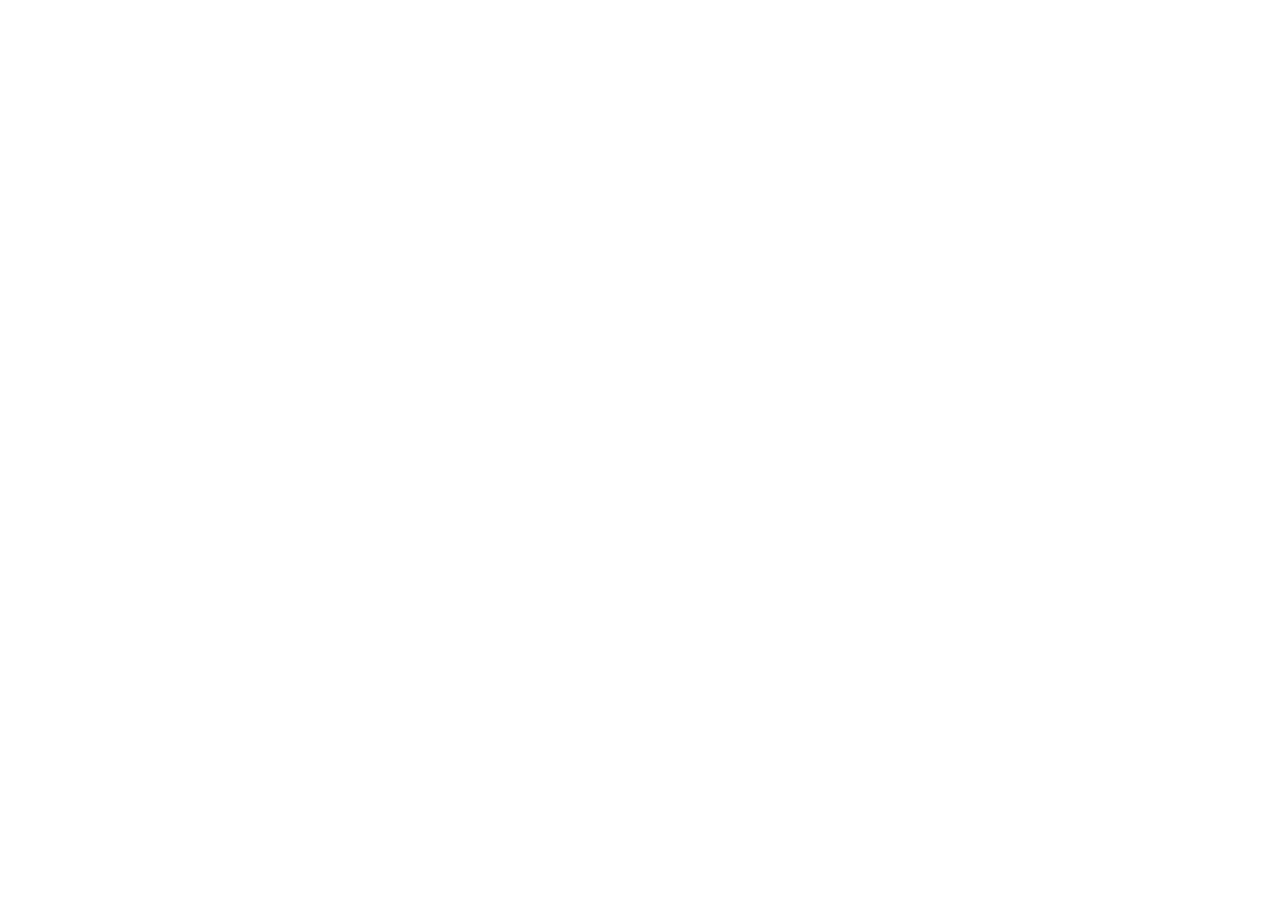
==== commit 1a3b8bc2: "Add root placeholder, robots.txt and .nojekyll" ====
--- a/index.html
+++ b/index.html
@@ -1,299 +1,2 @@
 <!doctype html>
-<html lang="ja">
-  <head>
-    <meta charset="UTF-8" />
-    
-    <meta name="viewport" content="width=device-width, initial-scale=1, viewport-fit=cover" />
-    <meta name="theme-color" content="#17130e" />
-    <meta name="app-id" content="stb-order-0007" />
-    
-    <meta name="description" content="サウンド単行本：朗読つき電子書籍『灰の深淵』（著・双葉 湊）" />
-    <meta name="mobile-web-app-capable" content="yes" />
-    <meta name="apple-mobile-web-app-capable" content="yes" />
-    
-    <meta name="apple-mobile-web-app-status-bar-style" content="black" />
-    <meta name="apple-mobile-web-app-title" content="灰の深淵" />
-    <link rel="icon" type="image/png" href="icons/icon-192.png" />
-    <link rel="apple-touch-icon" href="icons/apple-touch-icon.png" />
-    <title>灰の深淵 — 双葉 湊</title>
-    <script type="module" crossorigin src="./assets/index-9LIZ8XGa.js"></script>
-    <link rel="stylesheet" crossorigin href="./assets/index-kbH-_b36.css">
-  <link rel="manifest" href="./manifest.webmanifest"></head>
-  <body>
-    
-    <section id="coverView" class="view view-cover">
-      
-      <div class="cover-gap cover-gap-top" aria-hidden="true"></div>
-      <div class="cover-tap" id="coverTap" role="button" tabindex="0" aria-label="本を開く">
-        <span class="book-cover">
-          
-          <img src="book/cover-art.webp" alt="灰の深淵 — 双葉 湊" class="cover-img" />
-          <img src="icons/logo-line-white.svg" alt="" class="cover-logo" aria-hidden="true" />
-          <span class="cover-vtitle" aria-hidden="true"><span class="vt-line">灰の深淵</span></span>
-          <span class="cover-author" aria-hidden="true">双葉　湊</span>
-        </span>
-      </div>
-
-      
-      <div class="cover-below">
-        
-        <div class="cover-install" id="coverInstallEntry">
-          <button id="cover-install-open" type="button" class="cover-install-open">📲 アプリとしてインストールする方法</button>
-        </div>
-        
-        <footer class="cover-foot">
-          <button id="coverSettingsBtn" type="button" class="cover-settings-btn" aria-label="設定"><svg viewBox="0 0 24 24" fill="none" stroke="currentColor" stroke-width="1.6" stroke-linecap="round" stroke-linejoin="round" aria-hidden="true"><circle cx="12" cy="12" r="3.2" /><path d="M12 3.8v2.4M12 17.8v2.4M3.8 12h2.4M17.8 12h2.4M6.2 6.2l1.7 1.7M17.8 6.2l-1.7 1.7M6.2 17.8l1.7-1.7M17.8 17.8l-1.7-1.7" /></svg></button>
-        </footer>
-      </div>
-    </section>
-
-    
-    <section id="titleView" class="view view-title" hidden>
-      <div class="title-sheet">
-        <div class="title-text">
-          <h1 class="title-name"><span class="vt-line">灰の深淵</span></h1>
-          <p class="title-author">双葉 湊</p>
-        </div>
-        
-        <div class="sheet-footer">
-          <button id="titlePlayBtn" type="button" class="page-icon-btn" aria-label="再生"><svg viewBox="0 0 24 24" fill="none" stroke="currentColor" stroke-width="1.6" stroke-linecap="round" stroke-linejoin="round" aria-hidden="true"><path d="M4 9.8v4.4c0 .3.2.5.5.5H7l4.5 3.8c.3.3.9.1.9-.3V5.7c0-.4-.6-.6-.9-.3L7 9.3H4.5c-.3 0-.5.2-.5.5z" /><path d="M15.3 9.4a3.8 3.8 0 0 1 0 5.2" /><path d="M17.8 6.9a7.2 7.2 0 0 1 0 10.2" /></svg></button>
-          <button id="titleMenuBtn" type="button" class="page-icon-btn" aria-label="設定"><svg viewBox="0 0 24 24" fill="none" stroke="currentColor" stroke-width="1.6" stroke-linecap="round" stroke-linejoin="round" aria-hidden="true"><circle cx="12" cy="12" r="3.2" /><path d="M12 3.8v2.4M12 17.8v2.4M3.8 12h2.4M17.8 12h2.4M6.2 6.2l1.7 1.7M17.8 6.2l-1.7 1.7M6.2 17.8l1.7-1.7M17.8 17.8l-1.7-1.7" /></svg></button>
-        </div>
-      </div>
-    </section>
-
-    
-    <section id="gateView" class="view view-gate" hidden>
-      <div class="gate-sheet">
-        <div class="gate-text">
-          <p id="gateNum" class="gate-num"></p>
-          
-          <h2 class="gate-title"><span id="gateTitle"></span><span id="gateNarrator" class="gate-narrator"></span></h2>
-        </div>
-        
-        <div class="sheet-footer">
-          <button id="gatePlayBtn" type="button" class="page-icon-btn" aria-label="再生"><svg viewBox="0 0 24 24" fill="none" stroke="currentColor" stroke-width="1.6" stroke-linecap="round" stroke-linejoin="round" aria-hidden="true"><path d="M4 9.8v4.4c0 .3.2.5.5.5H7l4.5 3.8c.3.3.9.1.9-.3V5.7c0-.4-.6-.6-.9-.3L7 9.3H4.5c-.3 0-.5.2-.5.5z" /><path d="M15.3 9.4a3.8 3.8 0 0 1 0 5.2" /><path d="M17.8 6.9a7.2 7.2 0 0 1 0 10.2" /></svg></button>
-          <button id="gateMenuBtn" type="button" class="page-icon-btn" aria-label="設定"><svg viewBox="0 0 24 24" fill="none" stroke="currentColor" stroke-width="1.6" stroke-linecap="round" stroke-linejoin="round" aria-hidden="true"><circle cx="12" cy="12" r="3.2" /><path d="M12 3.8v2.4M12 17.8v2.4M3.8 12h2.4M17.8 12h2.4M6.2 6.2l1.7 1.7M17.8 6.2l-1.7 1.7M6.2 17.8l1.7-1.7M17.8 17.8l-1.7-1.7" /></svg></button>
-        </div>
-      </div>
-    </section>
-
-    
-    <section id="tocView" class="view view-toc" hidden>
-      <div class="toc-sheet">
-        <div class="toc-inner">
-          <h2 id="tocHeading" class="toc-heading">目次</h2>
-          <ul id="tocList" class="toc-list"></ul>
-        </div>
-        
-        <p id="tocHint" class="toc-hint">タップでその章へ</p>
-        
-        <div class="sheet-footer">
-          <button id="tocPlayBtn" type="button" class="page-icon-btn" aria-label="再生"><svg viewBox="0 0 24 24" fill="none" stroke="currentColor" stroke-width="1.6" stroke-linecap="round" stroke-linejoin="round" aria-hidden="true"><path d="M4 9.8v4.4c0 .3.2.5.5.5H7l4.5 3.8c.3.3.9.1.9-.3V5.7c0-.4-.6-.6-.9-.3L7 9.3H4.5c-.3 0-.5.2-.5.5z" /><path d="M15.3 9.4a3.8 3.8 0 0 1 0 5.2" /><path d="M17.8 6.9a7.2 7.2 0 0 1 0 10.2" /></svg></button>
-          <button id="tocMenuBtn" type="button" class="page-icon-btn" aria-label="設定"><svg viewBox="0 0 24 24" fill="none" stroke="currentColor" stroke-width="1.6" stroke-linecap="round" stroke-linejoin="round" aria-hidden="true"><circle cx="12" cy="12" r="3.2" /><path d="M12 3.8v2.4M12 17.8v2.4M3.8 12h2.4M17.8 12h2.4M6.2 6.2l1.7 1.7M17.8 6.2l-1.7 1.7M6.2 17.8l1.7-1.7M17.8 17.8l-1.7-1.7" /></svg></button>
-        </div>
-        
-        <span id="tocPager" class="folio" hidden></span>
-      </div>
-    </section>
-
-    
-    
-    <section id="readerView" class="view view-reader" hidden>
-      <div id="pageWrap" class="page-wrap">
-        <div id="pageEl" class="page">
-          
-          <div id="pageAnim" class="page-anim" aria-hidden="true"></div>
-          
-          <div class="page-head"><span id="readerChapterLabel" class="page-head-title"></span></div>
-          <article id="pageContent" class="page-content" aria-label="本文"></article>
-          
-          <div class="page-footer">
-            
-            <button id="playPauseBtn" type="button" class="page-icon-btn" aria-label="再生"><svg viewBox="0 0 24 24" fill="none" stroke="currentColor" stroke-width="1.6" stroke-linecap="round" stroke-linejoin="round" aria-hidden="true"><path d="M4 9.8v4.4c0 .3.2.5.5.5H7l4.5 3.8c.3.3.9.1.9-.3V5.7c0-.4-.6-.6-.9-.3L7 9.3H4.5c-.3 0-.5.2-.5.5z" /><path d="M15.3 9.4a3.8 3.8 0 0 1 0 5.2" /><path d="M17.8 6.9a7.2 7.2 0 0 1 0 10.2" /></svg></button>
-            <button id="menuBtn" type="button" class="page-icon-btn" aria-label="設定"><svg viewBox="0 0 24 24" fill="none" stroke="currentColor" stroke-width="1.6" stroke-linecap="round" stroke-linejoin="round" aria-hidden="true"><circle cx="12" cy="12" r="3.2" /><path d="M12 3.8v2.4M12 17.8v2.4M3.8 12h2.4M17.8 12h2.4M6.2 6.2l1.7 1.7M17.8 6.2l-1.7 1.7M6.2 17.8l1.7-1.7M17.8 17.8l-1.7-1.7" /></svg></button>
-          </div>
-          
-          <span id="pageFolio" class="folio"></span>
-          
-          <div id="audioError" class="audio-error" hidden>
-            <span id="audioErrorText"></span>
-            <button id="audioRetryBtn" type="button" class="audio-retry-btn">再試行</button>
-          </div>
-        </div>
-
-        
-        <p id="swipeHint" class="swipe-hint" hidden>タップかスワイプでページをめくります</p>
-
-        
-        <div id="endPage" class="end-page" hidden>
-          <div class="end-foot">
-            
-            <img class="end-logo" src="icons/logo-text-vertical.svg" alt="サウンド単行本" />
-            <p class="end-colophon">『灰の深淵』　著者：双葉 湊<br />朗読：AI音声（「Charon」／Gemini 3.8 Flash）／音楽：自作曲（ループ再生）／形式：サウンド単行本／2026年11月 電子版</p>
-          </div>
-          
-          <div class="sheet-footer">
-            <button id="endPlayBtn" type="button" class="page-icon-btn" aria-label="再生" hidden><svg viewBox="0 0 24 24" fill="none" stroke="currentColor" stroke-width="1.6" stroke-linecap="round" stroke-linejoin="round" aria-hidden="true"><path d="M4 9.8v4.4c0 .3.2.5.5.5H7l4.5 3.8c.3.3.9.1.9-.3V5.7c0-.4-.6-.6-.9-.3L7 9.3H4.5c-.3 0-.5.2-.5.5z" /><path d="M15.3 9.4a3.8 3.8 0 0 1 0 5.2" /><path d="M17.8 6.9a7.2 7.2 0 0 1 0 10.2" /></svg></button>
-            <button id="endMenuBtn" type="button" class="page-icon-btn" aria-label="設定"><svg viewBox="0 0 24 24" fill="none" stroke="currentColor" stroke-width="1.6" stroke-linecap="round" stroke-linejoin="round" aria-hidden="true"><circle cx="12" cy="12" r="3.2" /><path d="M12 3.8v2.4M12 17.8v2.4M3.8 12h2.4M17.8 12h2.4M6.2 6.2l1.7 1.7M17.8 6.2l-1.7 1.7M6.2 17.8l1.7-1.7M17.8 17.8l-1.7-1.7" /></svg></button>
-          </div>
-        </div>
-      </div>
-
-      
-
-      
-      <div class="read-progress" aria-hidden="true"><span id="readProgressFill"></span></div>
-    </section>
-
-    
-    <div id="menuModal" class="modal" hidden role="dialog" aria-modal="true" aria-label="設定">
-      <div class="modal-backdrop" id="menuBackdrop"></div>
-      <div class="modal-panel menu-panel">
-        
-        <div class="modal-head">
-          <h3 id="menuTitle">設定</h3>
-          <button id="menuCloseBtn" class="menu-close-btn" aria-label="閉じる"><svg viewBox="0 0 24 24" fill="none" stroke="currentColor" stroke-width="1.6" stroke-linecap="round" aria-hidden="true"><path d="M6 6l12 12M18 6L6 18" /></svg></button>
-        </div>
-
-        
-        <div class="menu-section">
-          <div id="menuGroupMain">
-            <label class="menu-row toggle-label" id="rowNarration"><span>朗読する</span><input type="checkbox" id="narrationToggle" checked /></label>
-            
-            <div class="menu-row menu-row-stack" id="rowSpeed">
-              <span>速さ</span>
-              <div class="seg speed-choices" id="speedChoices" role="group" aria-label="速さ"></div>
-            </div>
-            <div class="menu-row menu-row-stack" id="rowFont">
-              <span>文字サイズ</span>
-              <div class="seg font-choices" role="group" aria-label="文字サイズ">
-                <button type="button" id="fontStdBtn" class="seg-btn font-choice" aria-pressed="true">標準</button>
-                <button type="button" id="fontLargeBtn" class="seg-btn font-choice" aria-pressed="false">大</button>
-              </div>
-            </div>
-            <label class="menu-row toggle-label" id="rowBgm"><span>BGM</span><input type="checkbox" id="bgmToggle" checked /></label>
-          </div>
-          <details id="menuMore" class="menu-more">
-            <summary id="menuMoreSummary" class="menu-more-sum"><span>詳しい設定</span><svg viewBox="0 0 24 24" fill="none" stroke="currentColor" stroke-width="1.6" stroke-linecap="round" stroke-linejoin="round" aria-hidden="true"><path d="M6 9l6 6 6-6" /></svg></summary>
-            <div id="menuGroupMore">
-              <label class="menu-row toggle-label" id="rowPageSound"><span>ページめくり音</span><input type="checkbox" id="pageSoundToggle" checked /></label>
-              <label class="menu-row toggle-label" id="rowBg"><span>背景イメージ</span><input type="checkbox" id="bgToggle" checked /></label>
-              <label class="menu-row toggle-label" id="rowWake"><span>画面を暗くしない</span><input type="checkbox" id="wakeLockToggle" checked /></label>
-              <label class="menu-row toggle-label" id="rowHl"><span>読んでいる文を強調</span><input type="checkbox" id="hlToggle" checked /></label>
-              <label class="menu-row toggle-label" id="rowBgPlay"><span>画面を消しても再生</span><input type="checkbox" id="bgPlayToggle" checked /></label>
-            </div>
-          </details>
-        </div>
-
-        
-        <div class="menu-nav">
-          <button id="toCoverFromMenuBtn" type="button" class="menu-nav-btn" hidden><svg viewBox="0 0 24 24" fill="none" stroke="currentColor" stroke-width="1.6" stroke-linecap="round" stroke-linejoin="round" aria-hidden="true"><path d="M6.5 5.5v13" /><path d="M18 6.8v10.4L10 12Z" /></svg><span>初めから読む</span></button>
-          <button id="tocFromMenuBtn" type="button" class="menu-nav-btn"><svg viewBox="0 0 24 24" fill="none" stroke="currentColor" stroke-width="1.6" stroke-linecap="round" aria-hidden="true"><path d="M5 7h14M5 12h14M5 17h14" /></svg><span>目次へ</span></button>
-        </div>
-
-        
-        <div class="menu-foot">
-          <button id="install-open" type="button" class="menu-nav-row">📲 アプリとしてインストールする方法</button>
-        </div>
-
-        
-        <div id="dl-status-row" class="menu-foot" hidden>
-          <p id="dl-status-line" class="menu-dl-status"></p>
-          <button id="dl-status-repair" type="button" class="menu-nav-row" hidden>📥 音声データを取り込み直す</button>
-        </div>
-
-        
-        <p id="version-line" class="menu-version">v<span id="version"></span> (<span id="engine-version"></span>)</p>
-
-        
-      </div>
-    </div>
-
-    
-    <dialog id="install-dialog" class="install-dialog" aria-labelledby="install-title">
-      <div class="modal-head">
-        <h2 id="install-title">ホーム画面に追加して使う</h2>
-        <button type="button" class="menu-close-btn" data-close aria-label="閉じる"><svg viewBox="0 0 24 24" fill="none" stroke="currentColor" stroke-width="1.6" stroke-linecap="round" aria-hidden="true"><path d="M6 6l12 12M18 6L6 18" /></svg></button>
-      </div>
-      <p class="muted">インストールすると、ホーム画面から開けて、オフラインでも使えます。</p>
-      <button id="install-now" type="button" class="primary" hidden>今すぐインストール</button>
-
-      <details data-platform="ios">
-        <summary>iPhone / iPad</summary>
-        <ol>
-          <li><strong>Safari</strong> でこのページを開く</li>
-          <li>共有ボタン(□から↑が出ているマーク)をタップ</li>
-          <li>「<strong>ホーム画面に追加</strong>」を選ぶ</li>
-          <li>右上の「追加」をタップ</li>
-        </ol>
-      </details>
-      <details data-platform="android">
-        <summary>Android</summary>
-        <ol>
-          <li><strong>Chrome</strong> でこのページを開く</li>
-          <li>右上のメニュー(⋮)をタップ</li>
-          <li>「<strong>アプリをインストール</strong>」または「ホーム画面に追加」を選ぶ</li>
-          <li>「インストール」をタップ</li>
-        </ol>
-      </details>
-      <details data-platform="pc">
-        <summary>パソコン(Chrome / Edge)</summary>
-        <ol>
-          <li>アドレスバーの右端にあるインストールのマークをクリック</li>
-          <li>「<strong>インストール</strong>」を選ぶ</li>
-        </ol>
-      </details>
-
-    </dialog>
-
-    
-    <div id="dlNotice" class="modal" hidden role="dialog" aria-modal="true" aria-labelledby="dlNoticeTitle">
-      <div class="modal-backdrop"></div>
-      <div class="modal-panel dl-notice-panel">
-        <div class="modal-head">
-          <h3 id="dlNoticeTitle">はじめに</h3>
-        </div>
-        <p id="dlNoticeBody" class="dl-notice-body"></p>
-        <p id="dlNoticeSound" class="dl-notice-body"></p>
-        <div class="dl-notice-actions">
-          <button id="dlNoticeClose" type="button" class="primary">わかりました</button>
-        </div>
-      </div>
-    </div>
-
-    
-    <div id="debug-panel" class="debug-panel" hidden></div>
-
-    
-    <div id="update-banner" class="banner" role="status" hidden>
-      <span>更新があります</span>
-      <div class="banner__actions">
-        <button id="update-later" type="button">あとで</button>
-        <button id="update-button" type="button" class="primary">更新</button>
-      </div>
-    </div>
-
-    
-    <div id="cache-banner" class="banner" role="status" hidden>
-      <span><span id="cache-banner-text">音声データの取り込みが完了していません</span><small id="cache-banner-note"></small></span>
-      <div class="banner__actions">
-        <button id="cache-later" type="button">あとで</button>
-        <button id="cache-repair" type="button" class="primary">取り込み直す</button>
-      </div>
-    </div>
-
-    
-    <div id="boot-error" class="banner boot-error" hidden>
-      <span>うまく読み込めませんでした。<small>記録は消えません</small></span>
-      <button id="boot-repair" type="button" class="primary">なおす</button>
-    </div>
-
-    <audio id="audioEl" preload="metadata"></audio>
-    
-    <audio id="gateAudio" preload="auto"></audio>
-    
-    <audio id="closingAudio" preload="auto"></audio>
-    <script src="boot.js"></script>
-  </body>
-</html>
+<html lang="ja"><head><meta charset="utf-8"><meta name="robots" content="noindex,nofollow"><meta name="viewport" content="width=device-width,initial-scale=1"><title>—</title></head><body></body></html>
